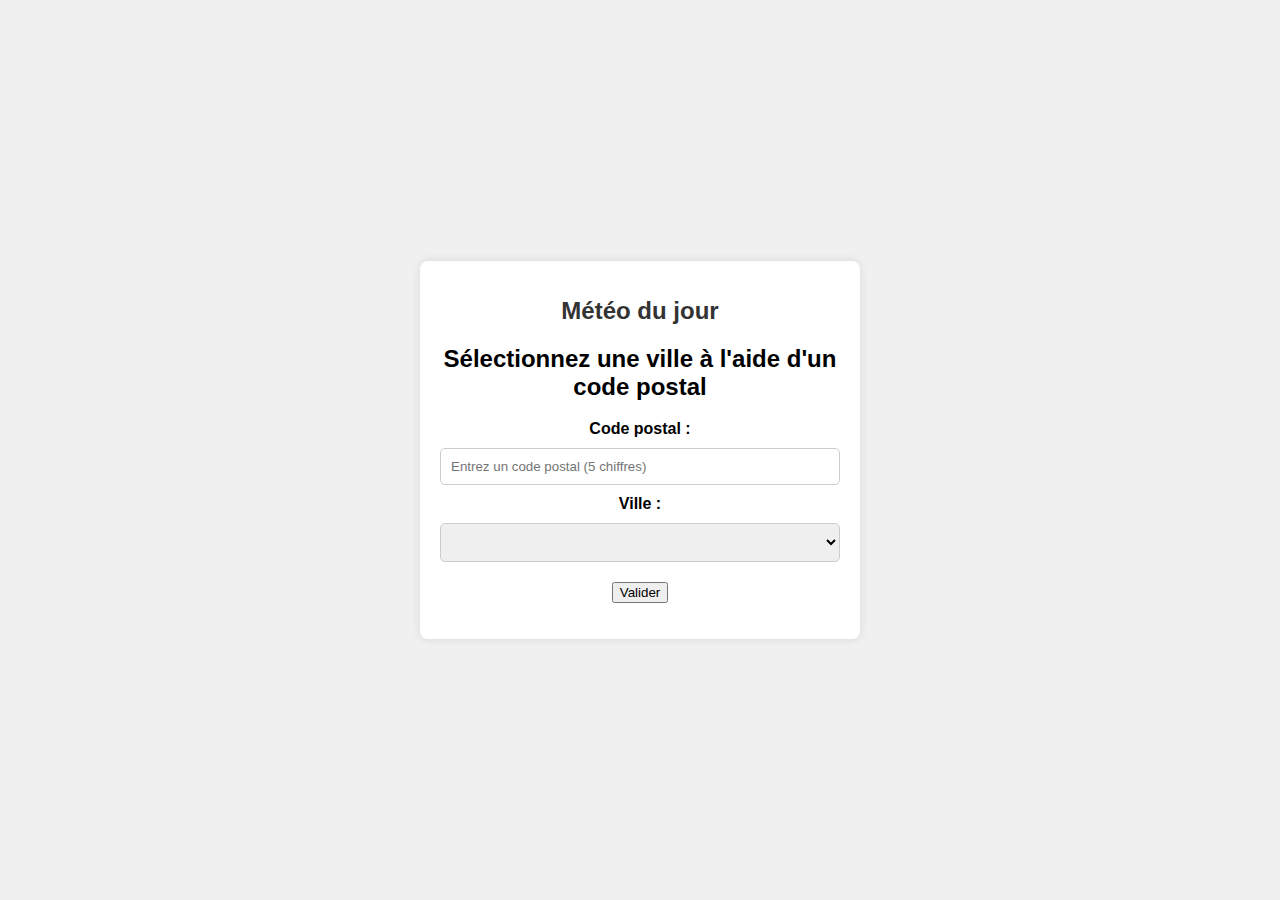
==== index.html @ 2f0f8cbe "Update index.html" ====
<!DOCTYPE html>
<html lang="fr">
<head>
<meta charset="UTF-8">
<meta name="viewport" content="width=device-width, initial-scale=1.0">
<title>Météo du jour</title>
<script defer src="script.js"></script>
<link rel="stylesheet" href="file.css" />
</head>
<body>
<div class="container fade-in">
  <h1>Météo du jour</h1>
  <h2>Sélectionnez une ville à l'aide d'un code postal</h2>
  <section id="infoville">
  <form>
    <label for="code-postal">Code postal :</label>
    <input type="text" id="code-postal" pattern="\d{5}" placeholder="Entrez un code postal (5 chiffres)" required>
    <label for="menu-deroulant" class="sr-only"
    aria-label="Choix de la ville">Ville :</label>
    <select id="menu-deroulant"></select>
  </form>
  <button id="submitbutton">Valider</button>
</section>
<section id="Infometeo">
    <p id="temp-min"></p>
    <p id="temp-max"></p>
    <p id="prob-pluie"></p>
    <p id="ensoleillement"></p>
</section>
</div>
</body>
</html>
---- file.css ----
body {
    font-family: Arial, sans-serif;
    background-color: #f0f0f0;
    margin: 0;
    padding: 0;
    display: flex;
    justify-content: center;
    align-items: center;
    height: 100vh;
  }

  .container {
    background-color: #fff;
    border-radius: 8px;
    box-shadow: 0 0 10px rgba(0, 0, 0, 0.1);
    padding: 20px;
    width: 400px;
    max-width: 100%;
    text-align: center;
  }

  h1 {
    font-size: 24px;
    margin-bottom: 20px;
    color: #333;
  }

  form {
    margin-bottom: 20px;
  }

  label {
    font-weight: bold;
    display: block;
    margin-bottom: 10px;
  }

  input[type="text"] {
    width: 100%;
    padding: 10px;
    border-radius: 5px;
    border: 1px solid #ccc;
    margin-bottom: 10px;
    box-sizing: border-box;
  }

  select {
    width: 100%;
    padding: 10px;
    border-radius: 5px;
    border: 1px solid #ccc;
    box-sizing: border-box;
  }

  .fade-in {
    animation: fadeIn ease 0.5s;
  }

  @keyframes fadeIn {
    0% {
      opacity: 0;
    }
    100% {
      opacity: 1;
    }
  }
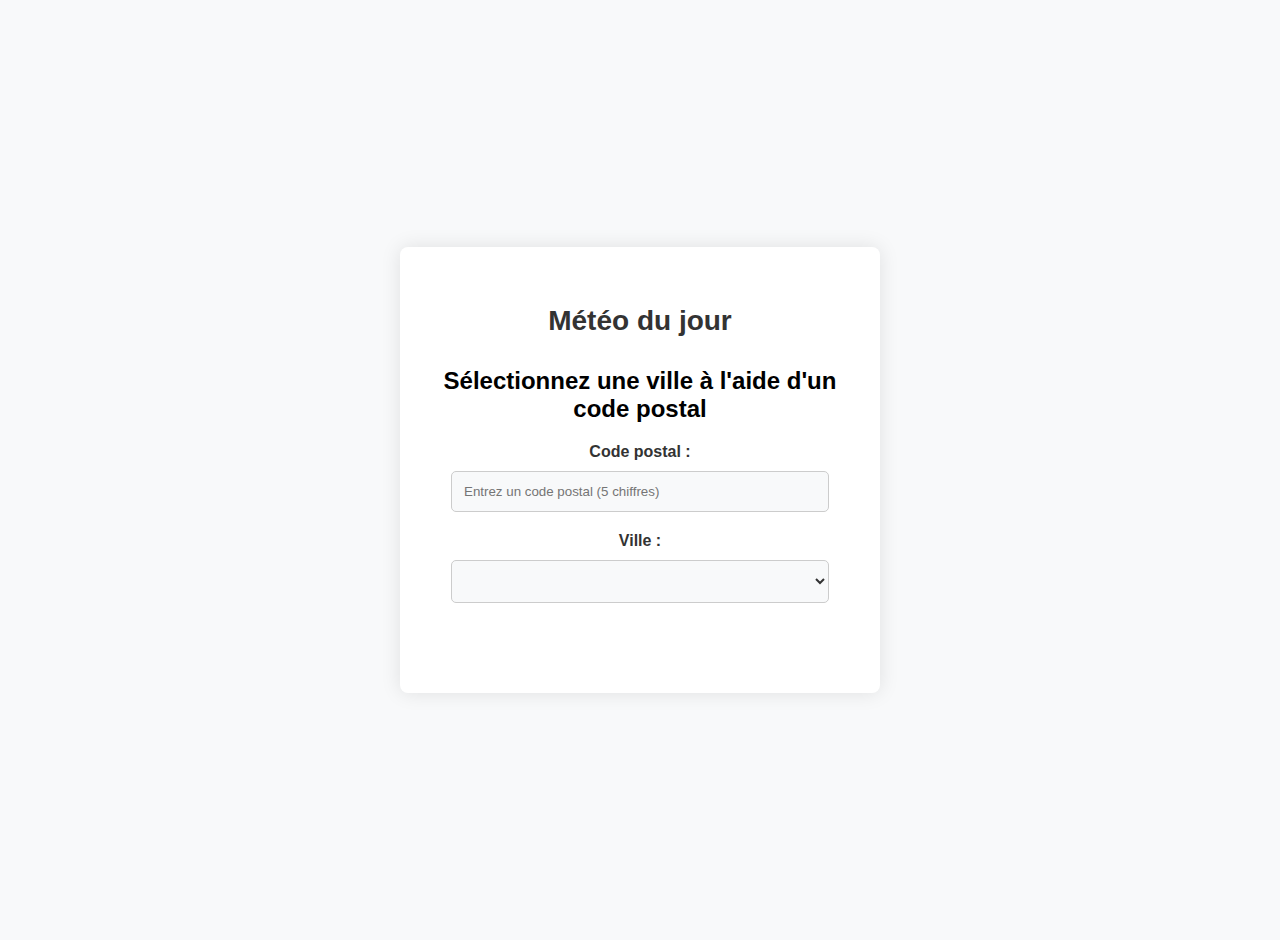
==== commit 5a73a30b: "Projet à jour" ====
--- a/index.html
+++ b/index.html
@@ -19,13 +19,14 @@
     aria-label="Choix de la ville">Ville :</label>
     <select id="menu-deroulant"></select>
   </form>
-  <button id="submitbutton">Valider</button>
+  <button id="submitbutton" style = "display: none;"></button>
 </section>
 <section id="Infometeo">
     <p id="temp-min"></p>
     <p id="temp-max"></p>
     <p id="prob-pluie"></p>
     <p id="ensoleillement"></p>
+    <button id="new" style="display: none;"></button>
 </section>
 </div>
 </body>
--- a/file.css
+++ b/file.css
@@ -1,66 +1,93 @@
 body {
-    font-family: Arial, sans-serif;
-    background-color: #f0f0f0;
-    margin: 0;
-    padding: 0;
-    display: flex;
-    justify-content: center;
-    align-items: center;
-    height: 100vh;
+  font-family: Arial, sans-serif;
+  background-color: #f8f9fa; /* Légèrement plus clair pour une apparence plus moderne */
+  margin: 0;
+  padding: 20px; /* Ajout d'un peu d'espacement autour du contenu */
+  display: flex;
+  justify-content: center;
+  align-items: center;
+  min-height: 100vh; /* Utilisation de min-height pour garantir une hauteur minimale de la fenêtre */
+}
+
+.container {
+  background-color: #fff;
+  border-radius: 8px;
+  box-shadow: 0 0 20px rgba(0, 0, 0, 0.1); /* Légèrement plus d'ombre pour une apparence plus prononcée */
+  padding: 40px;
+  width: 400px;
+  max-width: 90%;
+  text-align: center;
+}
+
+h1 {
+  font-size: 28px;
+  margin-bottom: 30px;
+  color: #333;
+}
+
+form {
+  margin-bottom: 30px;
+}
+
+label {
+  font-weight: bold;
+  display: block;
+  margin-bottom: 15px;
+  color: #333;
+  margin-bottom: 10px;
+}
+
+input[type="text"],
+select {
+  width: calc(100% - 22px);
+  padding: 12px;
+  border-radius: 5px;
+  border: 1px solid #ccc;
+  margin-bottom: 20px;
+  box-sizing: border-box;
+  transition: border-color 0.3s ease;
+  background-color: #f8f9fa;
+  color: #333;
+}
+
+input[type="text"]:hover,
+select:hover {
+  border-color: #007bff;}
+
+input[type="text"]:focus,
+  select:focus {
+    border-color: #007bff;
+    box-shadow: 0 0 5px rgba(0, 123, 255, 0.5);
   }
+button {
+  background-color: #007bff;
+  color: white;
+  padding: 14px 24px;
+  font-size: 18px;
+  border: none;
+  border-radius: 5px;
+  cursor: pointer;
+  transition: background-color 0.3s;
+  animation: submitAnimation 0.5s ease;
 
-  .container {
-    background-color: #fff;
-    border-radius: 8px;
-    box-shadow: 0 0 10px rgba(0, 0, 0, 0.1);
-    padding: 20px;
-    width: 400px;
-    max-width: 100%;
-    text-align: center;
+}
+
+button:hover {
+  background-color: #0056b3;
+}
+
+@keyframes fadeIn {
+  0% {
+    opacity: 0;
   }
+  100% {
+    opacity: 1;
+  }
+}
 
-  h1 {
-    font-size: 24px;
-    margin-bottom: 20px;
-    color: #333;
-  }
+@keyframes submitAnimation {
+  0% { transform: scale(1); }
+  50% { transform: scale(1.05); }
+  100% { transform: scale(1); }
+}
 
-  form {
-    margin-bottom: 20px;
-  }
-
-  label {
-    font-weight: bold;
-    display: block;
-    margin-bottom: 10px;
-  }
-
-  input[type="text"] {
-    width: 100%;
-    padding: 10px;
-    border-radius: 5px;
-    border: 1px solid #ccc;
-    margin-bottom: 10px;
-    box-sizing: border-box;
-  }
-
-  select {
-    width: 100%;
-    padding: 10px;
-    border-radius: 5px;
-    border: 1px solid #ccc;
-    box-sizing: border-box;
-  }
-
-  .fade-in {
-    animation: fadeIn ease 0.5s;
-  }
-
-  @keyframes fadeIn {
-    0% {
-      opacity: 0;
-    }
-    100% {
-      opacity: 1;
-    }
-  }